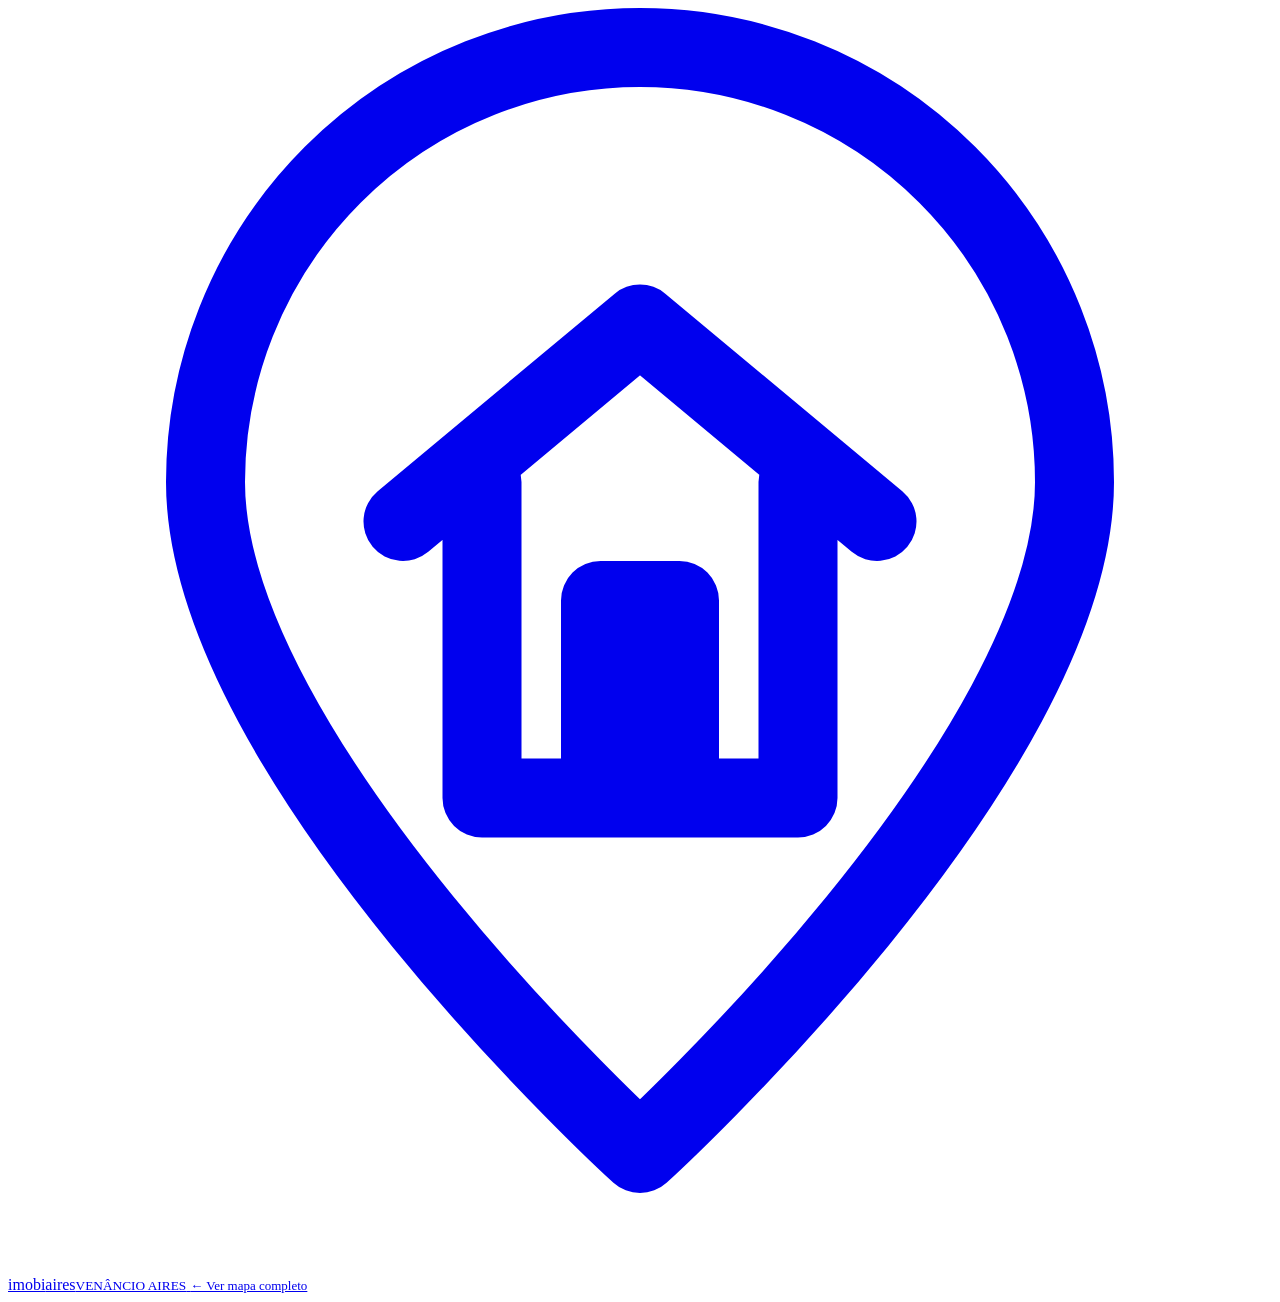
==== site/imobiliaria.html @ 1248f67e "feat: agency CRECI, owner_name, logo upload/display, and public /<slug> agency page" ====
<!doctype html>
<html lang="pt-BR">
<head>
  <meta charset="utf-8">
  <meta name="viewport" content="width=device-width,initial-scale=1,viewport-fit=cover">
  <meta name="theme-color" content="#1747b5">
  <meta name="robots" content="noindex,nofollow">
  <title>Imobiliária — ImobiAires</title>
  <link rel="icon" href="/favicon.svg" type="image/svg+xml">
  <link rel="preconnect" href="https://fonts.googleapis.com">
  <link rel="preconnect" href="https://fonts.gstatic.com" crossorigin>
  <link href="https://fonts.googleapis.com/css2?family=Inter:wght@400;500;600;700;800&display=swap" rel="stylesheet">
  <link rel="stylesheet" href="/base.css">
  <link rel="stylesheet" href="/style.css">
  <link rel="stylesheet" href="/painel.css">
  <style>
    .ag-hero{background:#fff;border-bottom:1px solid #e1e7ef;padding:28px 24px}
    .ag-hero-inner{max-width:1100px;margin:0 auto;display:flex;align-items:center;gap:18px;flex-wrap:wrap}
    .ag-logo{width:72px;height:72px;border-radius:16px;object-fit:cover;border:1px solid #e1e7ef;background:#f0f4fb;display:grid;place-items:center;font-size:28px;font-weight:800;color:#1d4ed8;flex-shrink:0}
    .ag-info h1{margin:0 0 4px;font-size:24px}
    .ag-meta{display:flex;gap:12px;flex-wrap:wrap;font-size:13px;color:#65738a;font-weight:600}
    .ag-card{cursor:pointer;text-decoration:none;color:inherit}
  </style>
</head>
<body class="painel-body">
  <header class="painel-header">
    <a href="/" class="brand" aria-label="Voltar ao mapa">
      <span class="logo" aria-hidden="true"><svg viewBox="0 0 32 32" fill="none" stroke="currentColor" stroke-width="2" stroke-linecap="round" stroke-linejoin="round"><path d="M16 29S5 19 5 12a11 11 0 0 1 22 0c0 7-11 17-11 17Z"/><path d="m10 13 6-5 6 5M12 12v8h8v-8M15 20v-5h2v5"/></svg></span>
      <span class="brand-copy"><span class="brand-main"><span class="brand-word brand-word-1">imobi</span><span class="brand-word brand-word-2">aires</span></span><small>VENÂNCIO AIRES</small></span>
    </a>
    <a href="/" class="secondary" style="font-size:13px">← Ver mapa completo</a>
  </header>

  <section class="ag-hero" id="agHero" hidden>
    <div class="ag-hero-inner">
      <div id="agLogoWrap"></div>
      <div class="ag-info">
        <div class="eyebrow">IMOBILIÁRIA PARCEIRA</div>
        <h1 id="agName"></h1>
        <div class="ag-meta" id="agMeta"></div>
      </div>
    </div>
  </section>

  <main class="painel-main">
    <div id="agGrid" class="prop-grid"></div>
    <p id="agEmpty" class="muted" style="text-align:center;padding:48px 0" hidden>
      Nenhum anúncio encontrado para esta imobiliária.
    </p>
  </main>

  <script type="module">
    import { fetchAgencyBySlug, fetchPropertiesByAgency } from '/js/supabase.js';
    import { money, fmt, esc, renderIllustration } from '/js/catalog.js';

    const params = new URLSearchParams(location.search);
    const pathSlug = location.pathname.replace(/^\/+|\/+$/g, '');
    const slug = params.get('slug') || pathSlug;

    (async () => {
      if (!slug) { document.getElementById('agEmpty').hidden = false; return; }
      const agency = await fetchAgencyBySlug(slug).catch(() => null);
      if (!agency) {
        document.getElementById('agEmpty').textContent = 'Imobiliária não encontrada.';
        document.getElementById('agEmpty').hidden = false;
        return;
      }

      document.title = `${agency.name} — ImobiAires`;
      document.getElementById('agHero').hidden = false;
      document.getElementById('agName').textContent = agency.name;

      const logoWrap = document.getElementById('agLogoWrap');
      logoWrap.innerHTML = agency.logo_url
        ? `<img class="ag-logo" src="${esc(agency.logo_url)}" alt="${esc(agency.name)}">`
        : `<div class="ag-logo">${esc(agency.name.charAt(0).toUpperCase())}</div>`;

      const meta = [];
      if (agency.creci) meta.push(`<span>🪪 ${esc(agency.creci)}</span>`);
      if (agency.phone) meta.push(`<span>📱 ${esc(agency.phone)}</span>`);
      document.getElementById('agMeta').innerHTML = meta.join('');

      const props = await fetchPropertiesByAgency(agency.id).catch(() => []);
      if (!props.length) {
        document.getElementById('agEmpty').hidden = false;
        return;
      }

      document.getElementById('agGrid').innerHTML = props.map((p) => {
        const offer = p.offers?.[0];
        const price = offer?.price || 0;
        const imgHtml = p.photo_url ? `<img src="${esc(p.photo_url)}" alt="Foto do imóvel">` : renderIllustration(p);
        return `
          <a class="prop-card ag-card" href="/?imovel=${encodeURIComponent(p.id)}">
            <div class="prop-card-img">
              ${imgHtml}
              <span class="prop-card-tag">${esc(p.type)} · ${esc(p.deal)}</span>
            </div>
            <div class="prop-card-body">
              <p class="prop-card-title">${esc(p.title)}</p>
              <div class="prop-card-loc">⌖ ${esc(p.district)} · Venâncio Aires</div>
              <div class="prop-card-price">${money(price)}${p.deal === 'Aluguel' ? '<small style="font-size:13px">/mês</small>' : ''}</div>
              <div class="prop-card-meta">
                <span>▱ ${fmt(p.area)} m²</span>
                ${p.beds ? `<span>${p.beds} quartos</span>` : ''}
              </div>
            </div>
          </a>`;
      }).join('');
    })();
  </script>
</body>
</html>
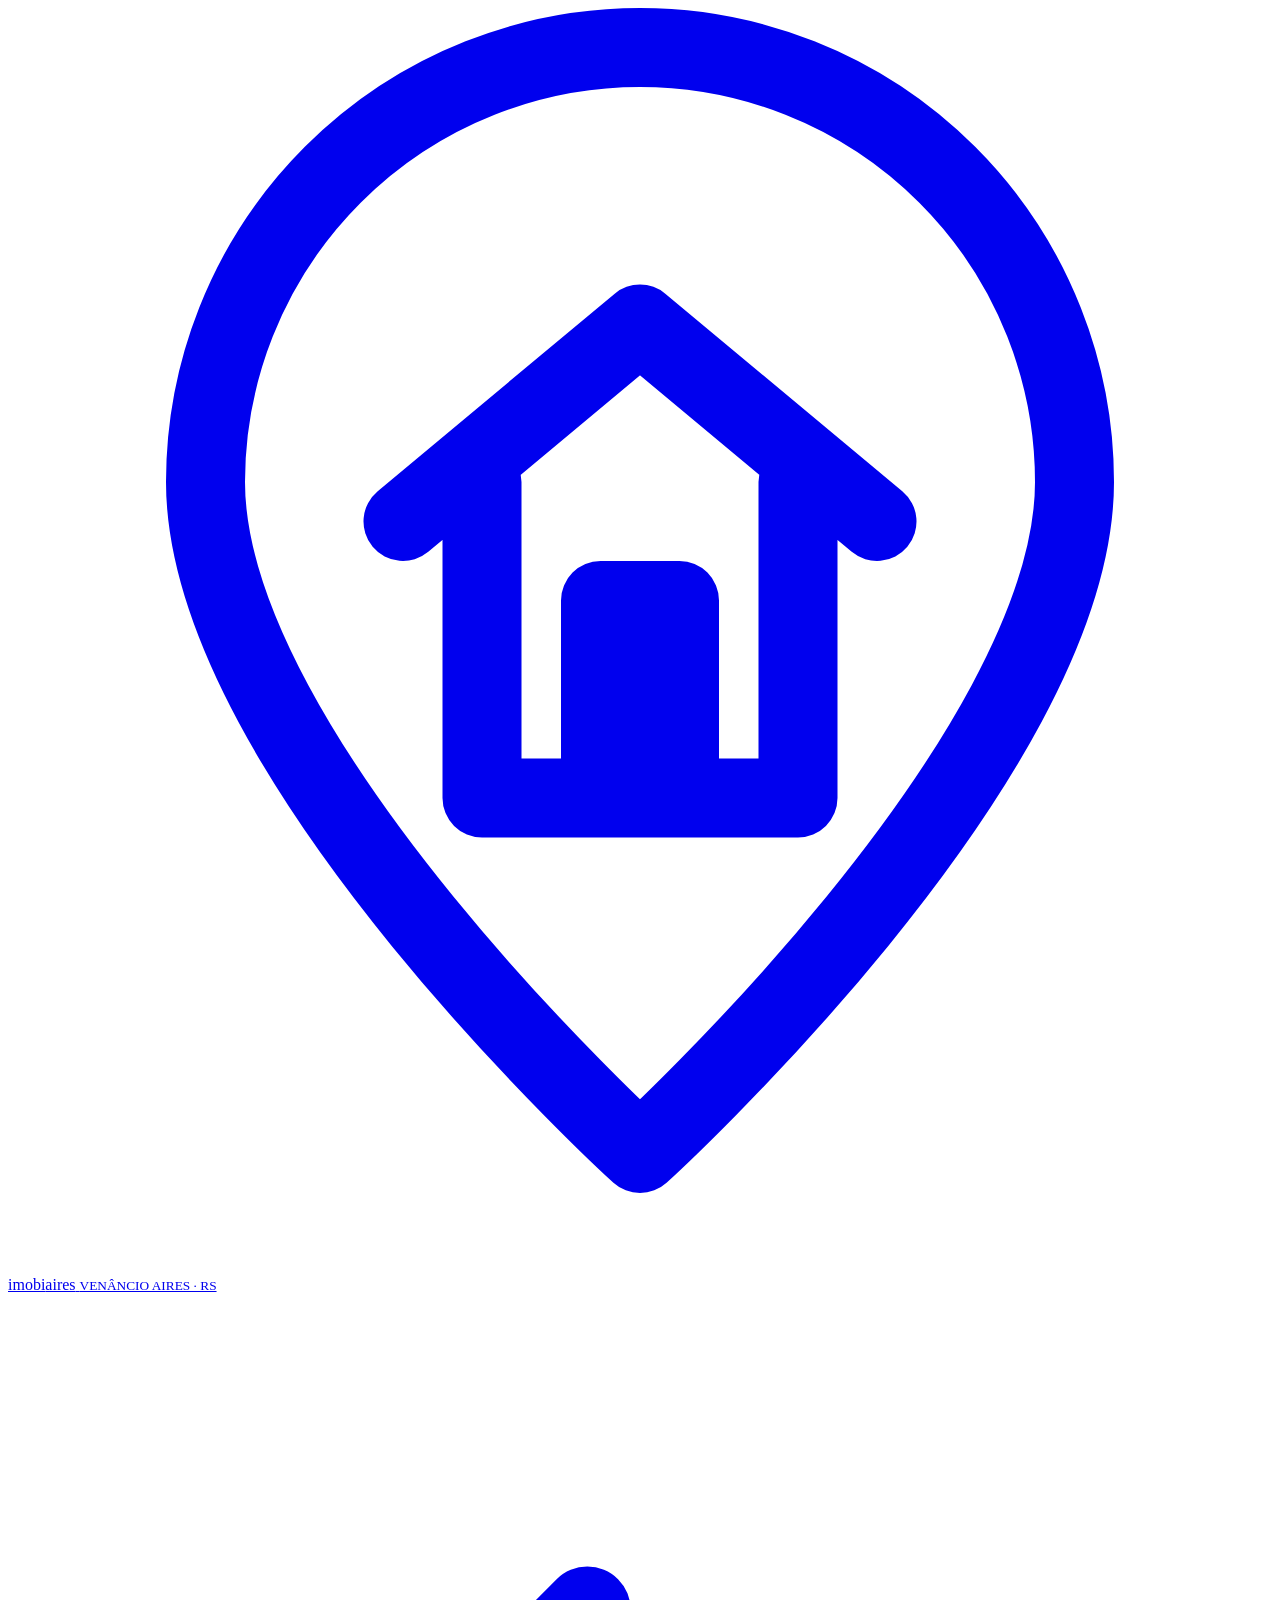
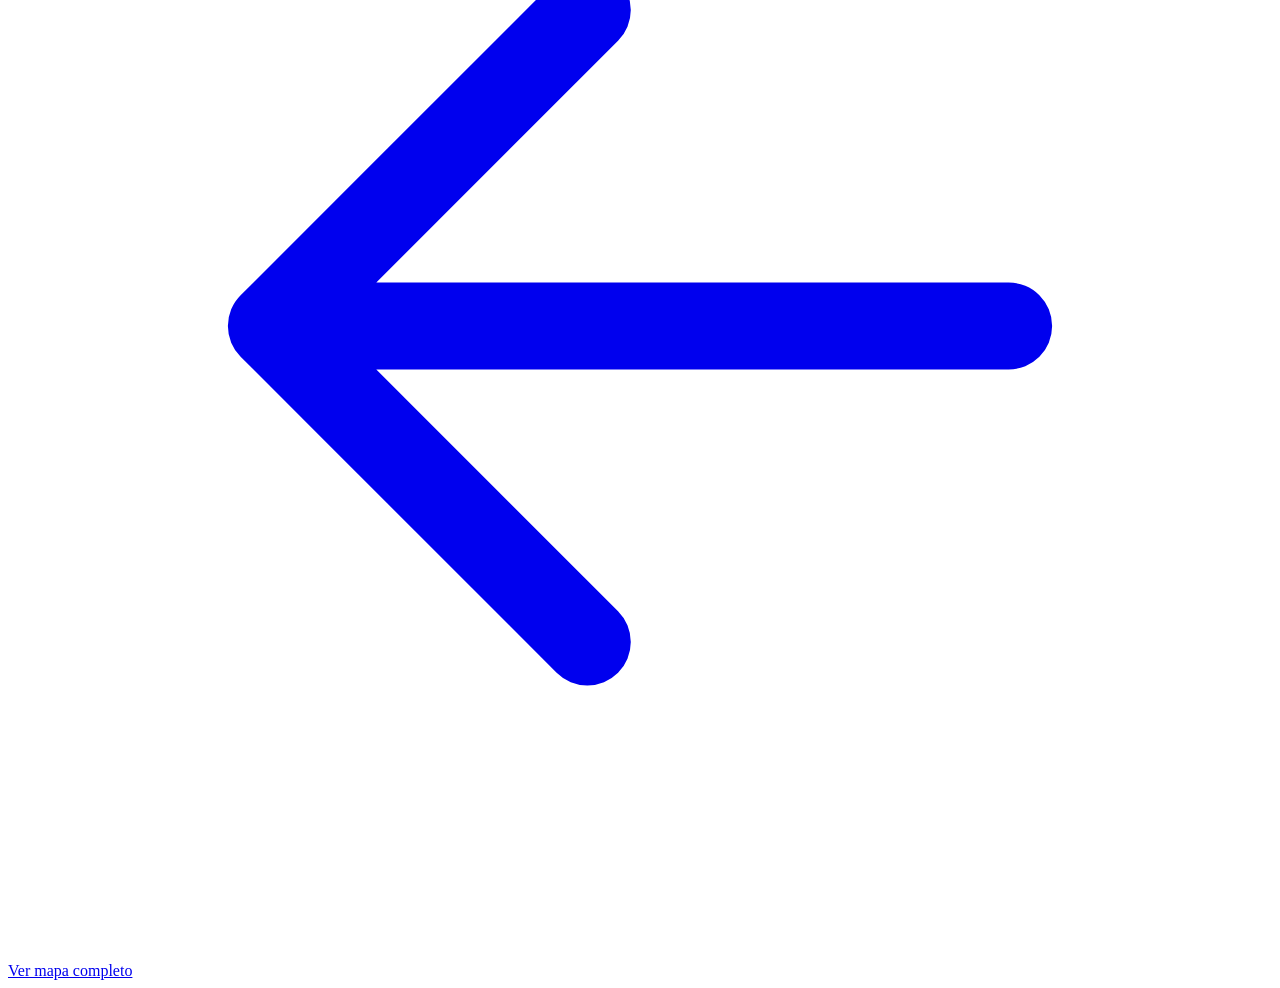
==== commit d6c22806: "feat: apply ImobiAires editorial design system and responsive UX/UI" ====
--- a/site/imobiliaria.html
+++ b/site/imobiliaria.html
@@ -3,39 +3,47 @@
 <head>
   <meta charset="utf-8">
   <meta name="viewport" content="width=device-width,initial-scale=1,viewport-fit=cover">
-  <meta name="theme-color" content="#1747b5">
+  <meta name="theme-color" content="#244D85">
   <meta name="robots" content="noindex,nofollow">
   <title>Imobiliária — ImobiAires</title>
   <link rel="icon" href="/favicon.svg" type="image/svg+xml">
   <link rel="preconnect" href="https://fonts.googleapis.com">
   <link rel="preconnect" href="https://fonts.gstatic.com" crossorigin>
   <link href="https://fonts.googleapis.com/css2?family=Inter:wght@400;500;600;700;800&display=swap" rel="stylesheet">
-  <link rel="stylesheet" href="/base.css">
   <link rel="stylesheet" href="/style.css">
   <link rel="stylesheet" href="/painel.css">
   <style>
-    .ag-hero{background:#fff;border-bottom:1px solid #e1e7ef;padding:28px 24px}
-    .ag-hero-inner{max-width:1100px;margin:0 auto;display:flex;align-items:center;gap:18px;flex-wrap:wrap}
-    .ag-logo{width:72px;height:72px;border-radius:16px;object-fit:cover;border:1px solid #e1e7ef;background:#f0f4fb;display:grid;place-items:center;font-size:28px;font-weight:800;color:#1d4ed8;flex-shrink:0}
-    .ag-info h1{margin:0 0 4px;font-size:24px}
-    .ag-meta{display:flex;gap:12px;flex-wrap:wrap;font-size:13px;color:#65738a;font-weight:600}
+    .ag-hero{background:var(--surface);border-bottom:1px solid var(--line);padding:24px}
+    .ag-hero-inner{max-width:1120px;margin:0 auto;display:flex;align-items:center;gap:16px;flex-wrap:wrap}
+    .ag-logo{width:64px;height:64px;border-radius:var(--r-card);object-fit:cover;border:1px solid var(--line);background:var(--light);display:grid;place-items:center;font-size:24px;font-weight:700;color:var(--blue);flex-shrink:0}
+    .ag-info h1{margin:0 0 4px;font-size:22px}
+    .ag-meta{display:flex;gap:14px;flex-wrap:wrap;font-size:13px;color:var(--muted);font-weight:500}
+    .ag-meta span{display:inline-flex;align-items:center;gap:5px}
     .ag-card{cursor:pointer;text-decoration:none;color:inherit}
   </style>
 </head>
 <body class="painel-body">
   <header class="painel-header">
     <a href="/" class="brand" aria-label="Voltar ao mapa">
-      <span class="logo" aria-hidden="true"><svg viewBox="0 0 32 32" fill="none" stroke="currentColor" stroke-width="2" stroke-linecap="round" stroke-linejoin="round"><path d="M16 29S5 19 5 12a11 11 0 0 1 22 0c0 7-11 17-11 17Z"/><path d="m10 13 6-5 6 5M12 12v8h8v-8M15 20v-5h2v5"/></svg></span>
-      <span class="brand-copy"><span class="brand-main"><span class="brand-word brand-word-1">imobi</span><span class="brand-word brand-word-2">aires</span></span><small>VENÂNCIO AIRES</small></span>
+      <span class="logo" aria-hidden="true">
+        <svg viewBox="0 0 32 32" fill="none" stroke="currentColor" stroke-width="2" stroke-linecap="round" stroke-linejoin="round"><path d="M16 29S5 19 5 12a11 11 0 0 1 22 0c0 7-11 17-11 17Z"/><path d="m10 13 6-5 6 5M12 12v8h8v-8M15 20v-5h2v5"/></svg>
+      </span>
+      <span class="brand-copy">
+        <span class="brand-main"><span class="brand-word brand-word-1">imobi</span><span class="brand-word brand-word-2">aires</span></span>
+        <small>VENÂNCIO AIRES · RS</small>
+      </span>
     </a>
-    <a href="/" class="secondary" style="font-size:13px">← Ver mapa completo</a>
+    <a href="/" class="secondary">
+      <svg class="ico" viewBox="0 0 24 24" fill="none" stroke="currentColor" stroke-width="1.65" stroke-linecap="round" stroke-linejoin="round" aria-hidden="true"><path d="M19 12H5m0 0l6-6m-6 6l6 6"/></svg>
+      Ver mapa completo
+    </a>
   </header>
 
   <section class="ag-hero" id="agHero" hidden>
     <div class="ag-hero-inner">
       <div id="agLogoWrap"></div>
       <div class="ag-info">
-        <div class="eyebrow">IMOBILIÁRIA PARCEIRA</div>
+        <div class="eyebrow">Imobiliária parceira</div>
         <h1 id="agName"></h1>
         <div class="ag-meta" id="agMeta"></div>
       </div>
@@ -52,6 +60,7 @@
   <script type="module">
     import { fetchAgencyBySlug, fetchPropertiesByAgency } from '/js/supabase.js';
     import { money, fmt, esc, renderIllustration } from '/js/catalog.js';
+    import { icon } from '/js/icons.js';
 
     const params = new URLSearchParams(location.search);
     const pathSlug = location.pathname.replace(/^\/+|\/+$/g, '');
@@ -76,8 +85,8 @@
         : `<div class="ag-logo">${esc(agency.name.charAt(0).toUpperCase())}</div>`;
 
       const meta = [];
-      if (agency.creci) meta.push(`<span>🪪 ${esc(agency.creci)}</span>`);
-      if (agency.phone) meta.push(`<span>📱 ${esc(agency.phone)}</span>`);
+      if (agency.creci) meta.push(`<span>${icon('shield')} ${esc(agency.creci)}</span>`);
+      if (agency.phone) meta.push(`<span>${icon('whatsapp')} ${esc(agency.phone)}</span>`);
       document.getElementById('agMeta').innerHTML = meta.join('');
 
       const props = await fetchPropertiesByAgency(agency.id).catch(() => []);
@@ -89,7 +98,7 @@
       document.getElementById('agGrid').innerHTML = props.map((p) => {
         const offer = p.offers?.[0];
         const price = offer?.price || 0;
-        const imgHtml = p.photo_url ? `<img src="${esc(p.photo_url)}" alt="Foto do imóvel">` : renderIllustration(p);
+        const imgHtml = p.photo_url ? `<img src="${esc(p.photo_url)}" alt="${esc(p.title)}" loading="lazy">` : renderIllustration(p);
         return `
           <a class="prop-card ag-card" href="/?imovel=${encodeURIComponent(p.id)}">
             <div class="prop-card-img">
@@ -98,11 +107,16 @@
             </div>
             <div class="prop-card-body">
               <p class="prop-card-title">${esc(p.title)}</p>
-              <div class="prop-card-loc">⌖ ${esc(p.district)} · Venâncio Aires</div>
-              <div class="prop-card-price">${money(price)}${p.deal === 'Aluguel' ? '<small style="font-size:13px">/mês</small>' : ''}</div>
+              <div class="prop-card-loc">${icon('pin')}<span>${esc(p.district)} · Venâncio Aires</span></div>
+              <div style="display:flex;align-items:center;gap:8px;margin-top:4px;font-size:12px;color:var(--muted);font-weight:500">
+                ${agency.logo_url ? `<img src="${esc(agency.logo_url)}" alt="${esc(agency.name)}" style="width:20px;height:20px;border-radius:4px;object-fit:cover;border:1px solid var(--line)">` : ''}
+                <span>${esc(agency.name)}</span>
+                ${agency.creci ? `<span>· ${esc(agency.creci)}</span>` : ''}
+              </div>
+              <div class="prop-card-price">${money(price)}${p.deal === 'Aluguel' ? '<small style="font-size:12px">/mês</small>' : ''}</div>
               <div class="prop-card-meta">
-                <span>▱ ${fmt(p.area)} m²</span>
-                ${p.beds ? `<span>${p.beds} quartos</span>` : ''}
+                <span>${fmt(p.area)} m²</span>
+                ${p.beds ? `<span>· ${p.beds} quartos</span>` : ''}
               </div>
             </div>
           </a>`;
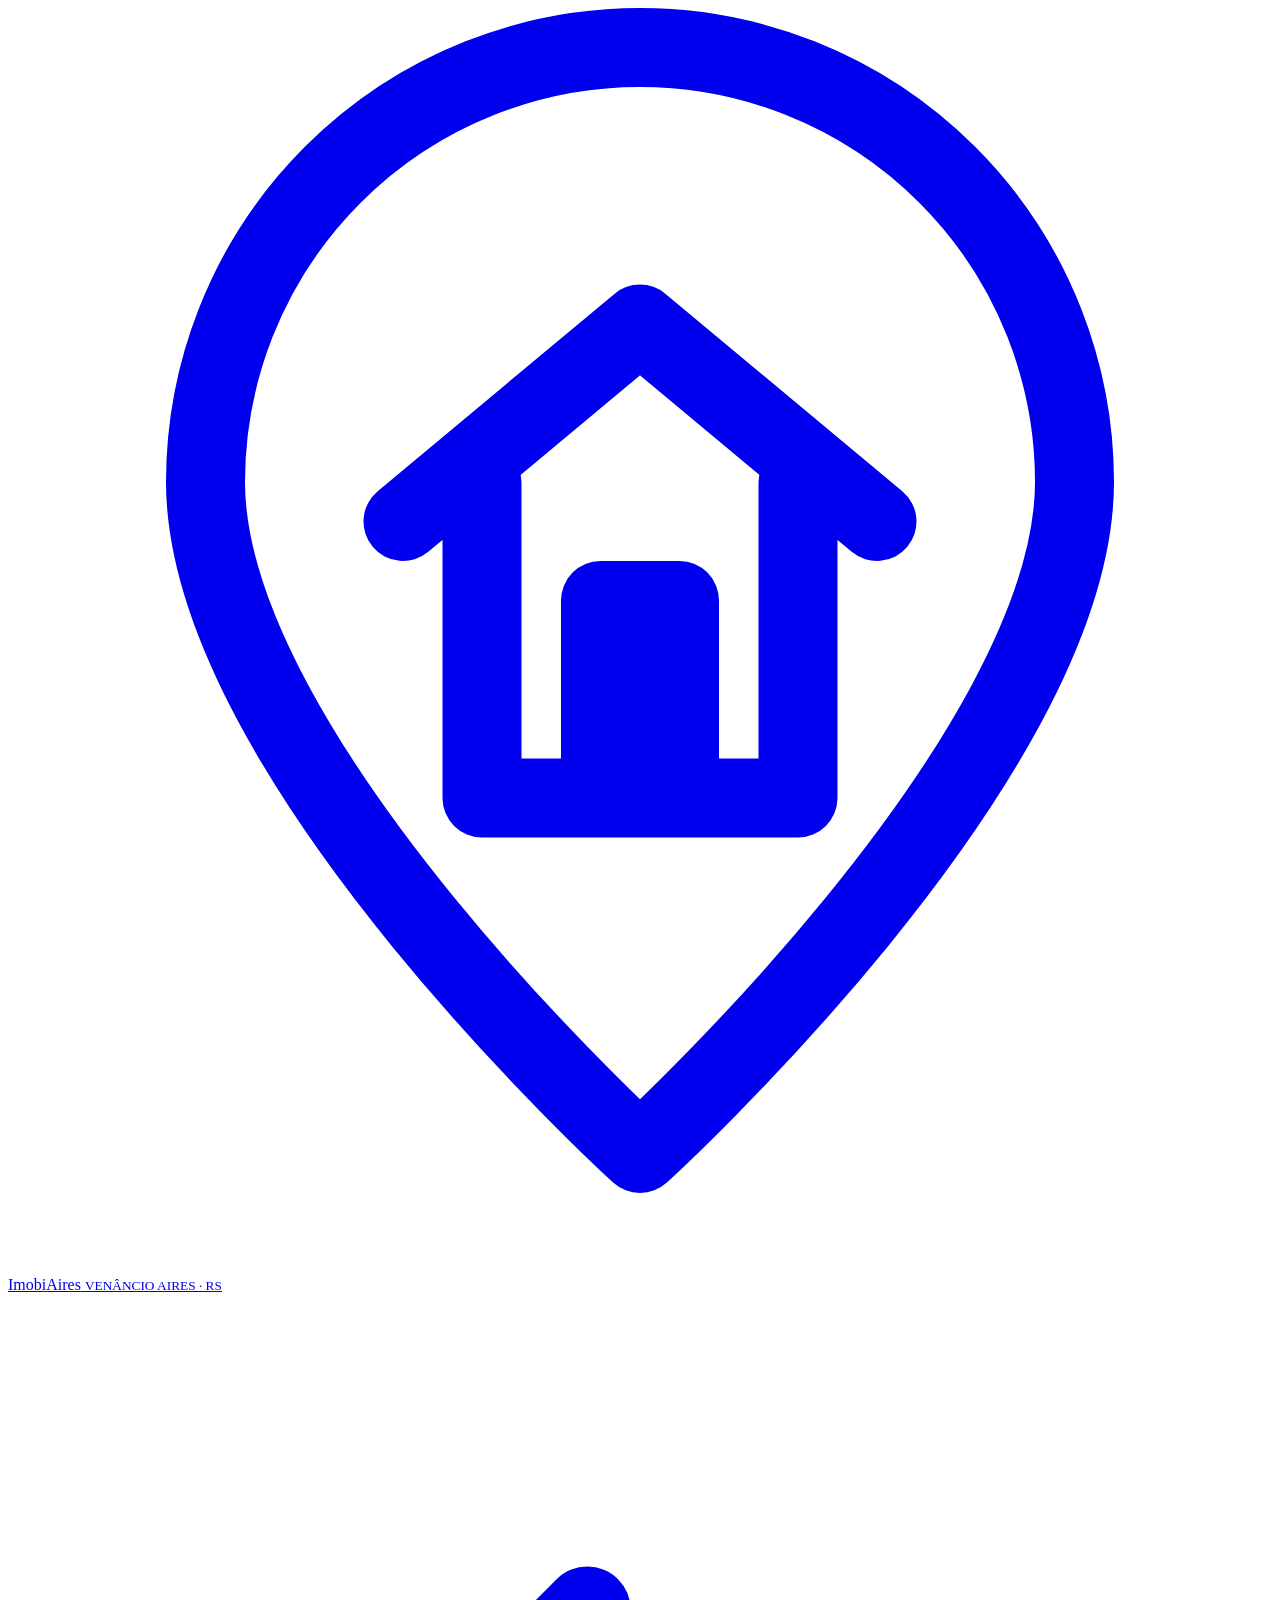
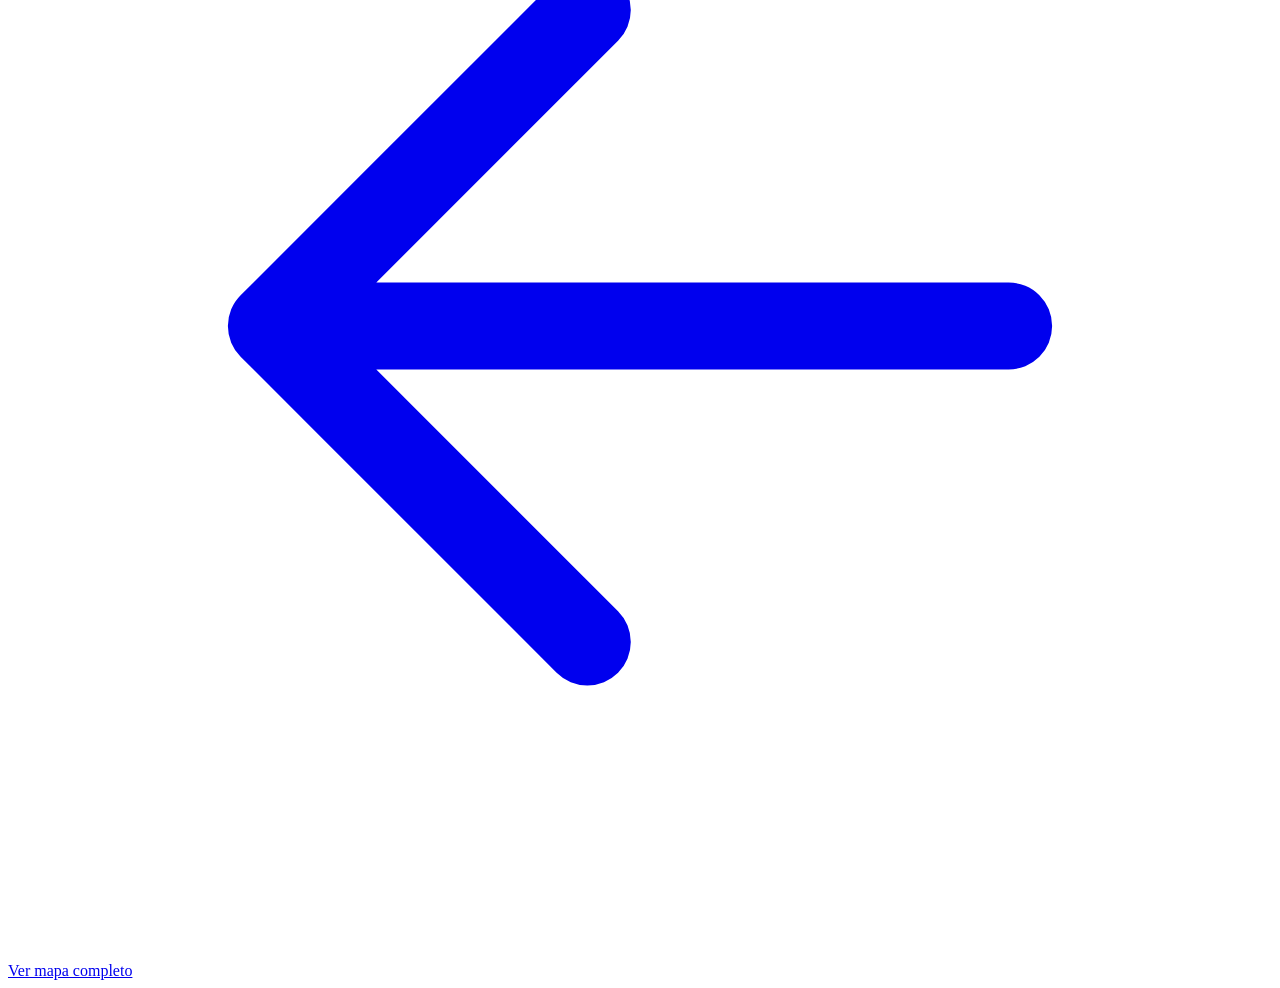
==== commit fa8cd285: "style: capitalize ImobiAires brand logo across all pages" ====
--- a/site/imobiliaria.html
+++ b/site/imobiliaria.html
@@ -29,7 +29,7 @@
         <svg viewBox="0 0 32 32" fill="none" stroke="currentColor" stroke-width="2" stroke-linecap="round" stroke-linejoin="round"><path d="M16 29S5 19 5 12a11 11 0 0 1 22 0c0 7-11 17-11 17Z"/><path d="m10 13 6-5 6 5M12 12v8h8v-8M15 20v-5h2v5"/></svg>
       </span>
       <span class="brand-copy">
-        <span class="brand-main"><span class="brand-word brand-word-1">imobi</span><span class="brand-word brand-word-2">aires</span></span>
+        <span class="brand-main"><span class="brand-word brand-word-1">Imobi</span><span class="brand-word brand-word-2">Aires</span></span>
         <small>VENÂNCIO AIRES · RS</small>
       </span>
     </a>
